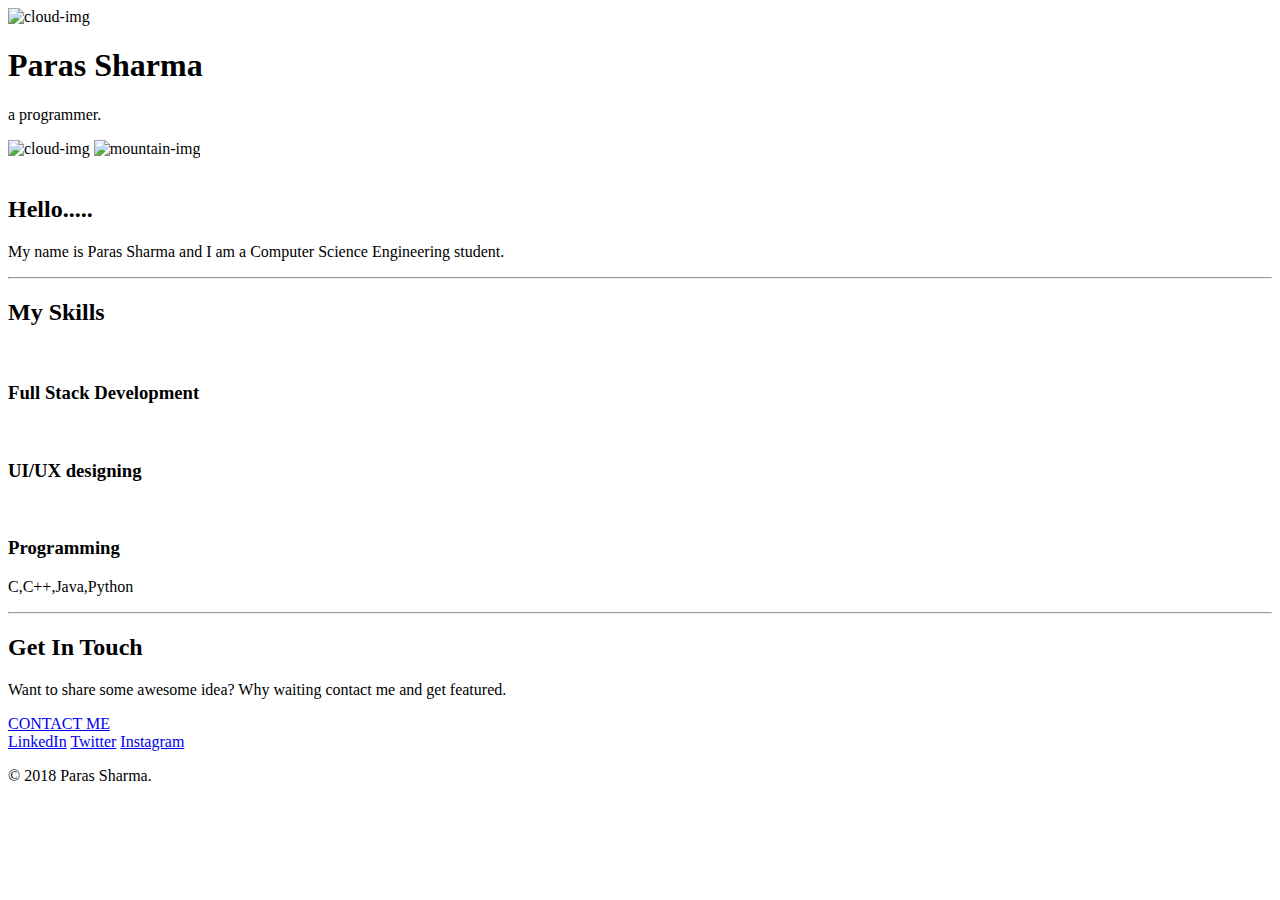
==== index.html @ e383135f "Add files via upload" ====
<!DOCTYPE html>
<html>
<head>
    <meta charset="utf-8">
    <title>My wesbite</title>
    <link rel="stylesheet" href="CSS/styles.css">
    <link rel="icon" href="favicon-32x32.png">
    <link rel="preconnect" href="https://fonts.gstatic.com">
    <link href="https://fonts.googleapis.com/css2?family=Merriweather&family=Sacramento&display=swap" rel="stylesheet">
    <link rel="preconnect" href="https://fonts.gstatic.com">
    <link rel="preconnect" href="https://fonts.gstatic.com">
    <link href="https://fonts.googleapis.com/css2?family=Raleway&display=swap" rel="stylesheet">
</head>
<body>

    <div class="top-container">
        <img class="cloud1" src="CSS/images/clouds.png" alt="cloud-img">
        <h1>Paras Sharma</h1>
        <p>a programmer.</p>
        <img class="cloud2" src="CSS/images/clouds.png" alt="cloud-img">
        <img class="mount" src="CSS/images/mountain.png" alt="mountain-img">
    </div>
    <div class="middle-container">
        <div class="profile">
          <img class="profile-img" src="CSS/images/profile.png" alt="">
          <h2>Hello.....</h2>
          <p>My name is Paras Sharma and I am a Computer Science Engineering student.</p>
          <hr>
        </div>
        <div class="skills">
          <h2>My Skills</h2>
          <div class="skill-row1">
            <img class="computer-img" src="CSS/images/computer.png" alt="">
            <h3 class="row1-text">Full Stack Development</h3>
          </div>
          <div class="skill-row2">
            <img class="uiux-img" src="CSS/images/UIUX.jpg" alt="">
            <h3 class="row2-text">UI/UX designing</h3>
          </div>
          <div class="skill-row3">
            <img class="programming-img" src="CSS/images/prg.jpg" alt="">
            <h3 class="row3-text">Programming</h3>
            <p>C,C++,Java,Python</p>
          </div>
        </div>
        <hr>
        <div class="contact-me">
          <h2>Get In Touch</h2>
          <p>Want to share some awesome idea? Why waiting contact me and get featured.</p>
          <a class="btn" href="mailto:name@email.com">CONTACT ME</a>
        </div>
      </div>
      
      
      <div class="bottom-container">
        <a class="footer-link" href="https://www.linkedin.com/in/paras-sharma-175467197/">LinkedIn</a>
        <a class="footer-link" href="https://twitter.com/im_sharmaji_">Twitter</a>
        <a class="footer-link" href="https://www.instagram.com/im_parassharma/">Instagram</a>
        <p>© 2018 Paras Sharma.</p>
      </div>
      
    
</body>
</html>
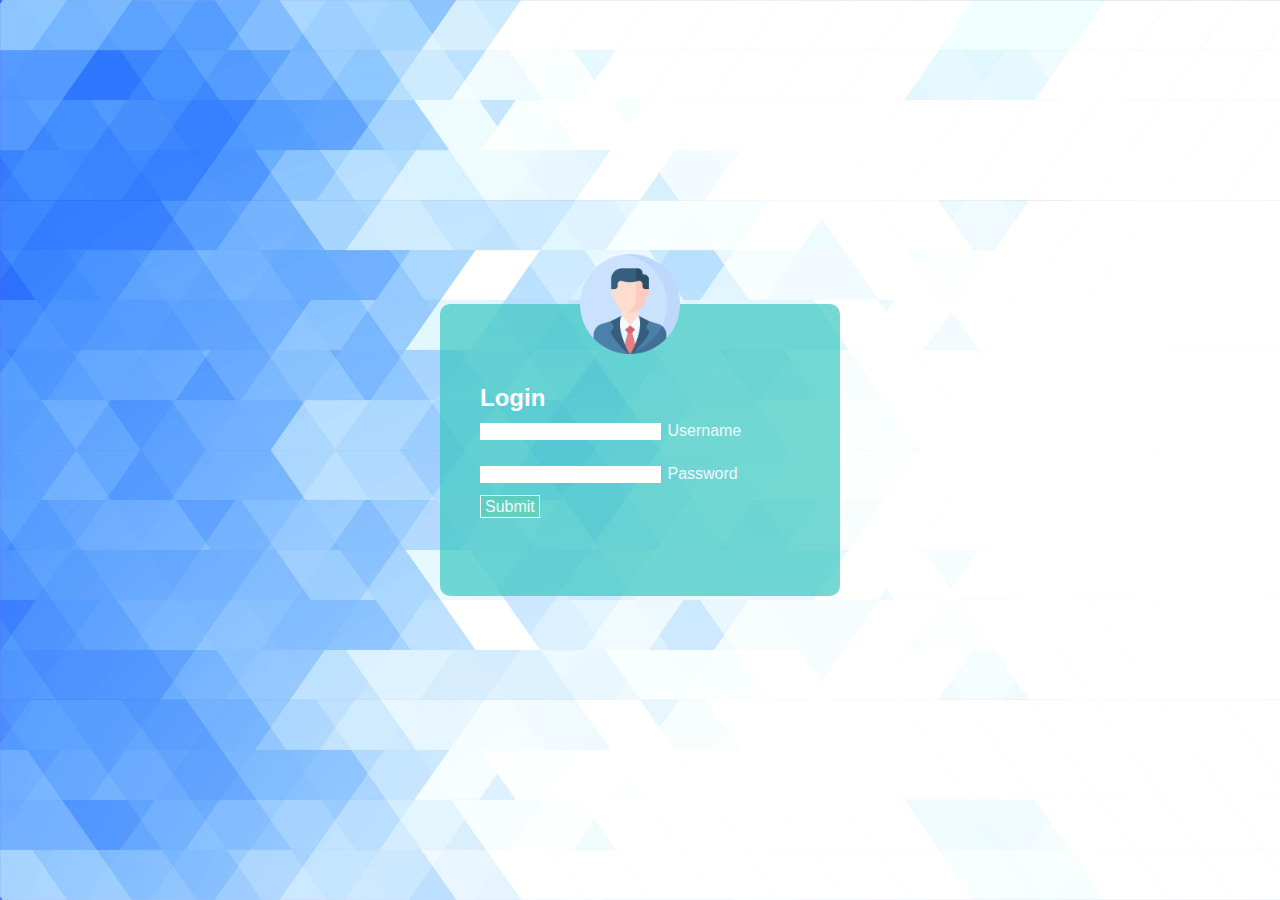
==== commit bc3a18f2: "Update and rename index1.html to index.html" ====
--- a/index.html
+++ b/index.html
@@ -2,63 +2,27 @@
 <html>
 <head>
     <meta charset="utf-8">
-    <title>My wesbite</title>
-    <link rel="stylesheet" href="CSS/styles.css">
-    <link rel="icon" href="favicon-32x32.png">
-    <link rel="preconnect" href="https://fonts.gstatic.com">
-    <link href="https://fonts.googleapis.com/css2?family=Merriweather&family=Sacramento&display=swap" rel="stylesheet">
-    <link rel="preconnect" href="https://fonts.gstatic.com">
-    <link rel="preconnect" href="https://fonts.gstatic.com">
-    <link href="https://fonts.googleapis.com/css2?family=Raleway&display=swap" rel="stylesheet">
+    <title>LOGIN MENU</title>
+    <link rel="stylesheet" href="CSS/login.css">
 </head>
 <body>
+    <div class="login-menu">
+        <form action="" class="form">
+            <img src="CSS/images/user.png" alt="">
+            <h2>Login</h2>
+            <div class="input-group">
+                <input type="text" name="username" id="username" required>
+                <label for="username">Username</label>
+            </div>
 
-    <div class="top-container">
-        <img class="cloud1" src="CSS/images/clouds.png" alt="cloud-img">
-        <h1>Paras Sharma</h1>
-        <p>a programmer.</p>
-        <img class="cloud2" src="CSS/images/clouds.png" alt="cloud-img">
-        <img class="mount" src="CSS/images/mountain.png" alt="mountain-img">
+            <div class="input-group">
+                <input type="password" name="login-pass" id="login-pass" required>
+                <label for="login-pass">Password</label>
+            </div>
+            
+            <a href="main.html">Submit</a>
+        
+        </form>
     </div>
-    <div class="middle-container">
-        <div class="profile">
-          <img class="profile-img" src="CSS/images/profile.png" alt="">
-          <h2>Hello.....</h2>
-          <p>My name is Paras Sharma and I am a Computer Science Engineering student.</p>
-          <hr>
-        </div>
-        <div class="skills">
-          <h2>My Skills</h2>
-          <div class="skill-row1">
-            <img class="computer-img" src="CSS/images/computer.png" alt="">
-            <h3 class="row1-text">Full Stack Development</h3>
-          </div>
-          <div class="skill-row2">
-            <img class="uiux-img" src="CSS/images/UIUX.jpg" alt="">
-            <h3 class="row2-text">UI/UX designing</h3>
-          </div>
-          <div class="skill-row3">
-            <img class="programming-img" src="CSS/images/prg.jpg" alt="">
-            <h3 class="row3-text">Programming</h3>
-            <p>C,C++,Java,Python</p>
-          </div>
-        </div>
-        <hr>
-        <div class="contact-me">
-          <h2>Get In Touch</h2>
-          <p>Want to share some awesome idea? Why waiting contact me and get featured.</p>
-          <a class="btn" href="mailto:name@email.com">CONTACT ME</a>
-        </div>
-      </div>
-      
-      
-      <div class="bottom-container">
-        <a class="footer-link" href="https://www.linkedin.com/in/paras-sharma-175467197/">LinkedIn</a>
-        <a class="footer-link" href="https://twitter.com/im_sharmaji_">Twitter</a>
-        <a class="footer-link" href="https://www.instagram.com/im_parassharma/">Instagram</a>
-        <p>© 2018 Paras Sharma.</p>
-      </div>
-      
-    
 </body>
-</html>+</html>
--- a/CSS/login.css
+++ b/CSS/login.css
@@ -0,0 +1,66 @@
+*{
+    margin: 0;
+    box-sizing: border-box;
+}
+
+body{
+    background: url(images/17545.jpg);
+    background-size: cover;
+    font-family: sans-serif;
+}
+
+.input-group{
+    padding-top: 10px;
+    padding-bottom: 10px;
+}
+
+.input-group label{
+    padding: 2px 2px;
+  
+}
+
+.login-menu{
+    height: 100vh;
+    width: 100vw;
+    display: flex;
+    justify-content: center;
+    align-items: center;
+    flex-wrap: wrap;
+}
+
+.form{
+    position: relative;
+    width: 100%;
+    max-width: 400px;
+    padding: 80px 40px 80px;
+    background-color: rgba(57, 199, 192, 0.699);
+    border-radius: 10px;
+    color: aliceblue;
+    box-shadow: rgb(15, 92, 192);
+}
+
+.form a{
+    color: aliceblue;
+    border: 1px solid;
+    text-decoration: none;
+    padding: 2px 4px;
+    background-color: rgba(94, 207, 170, 0.541);
+}
+
+.form img{
+    width: 100px;
+    position: absolute;
+    top: -50px;
+    right: 160px;
+}
+
+
+.form h2{
+    color: rgb(255, 255, 255);
+}
+
+.input-group input{
+    border: none;
+    margin-bottom: 5px;
+}
+
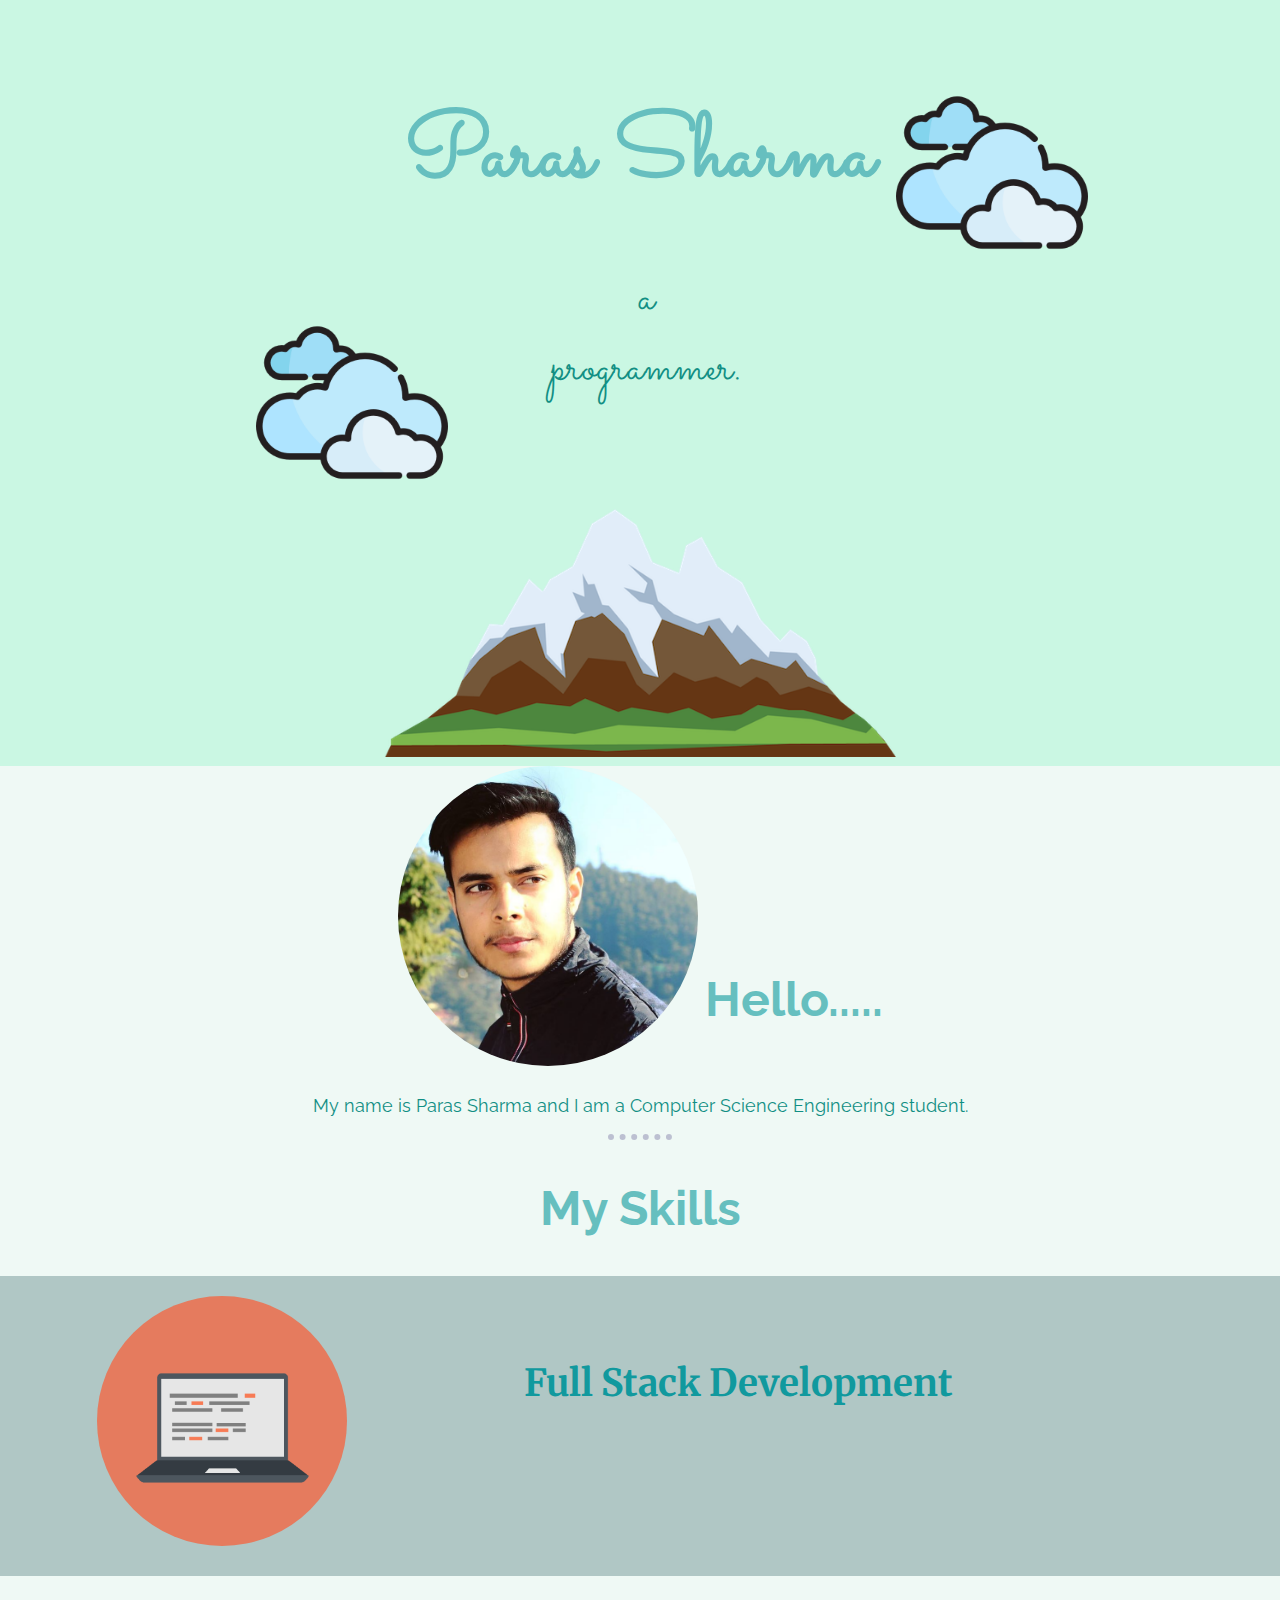
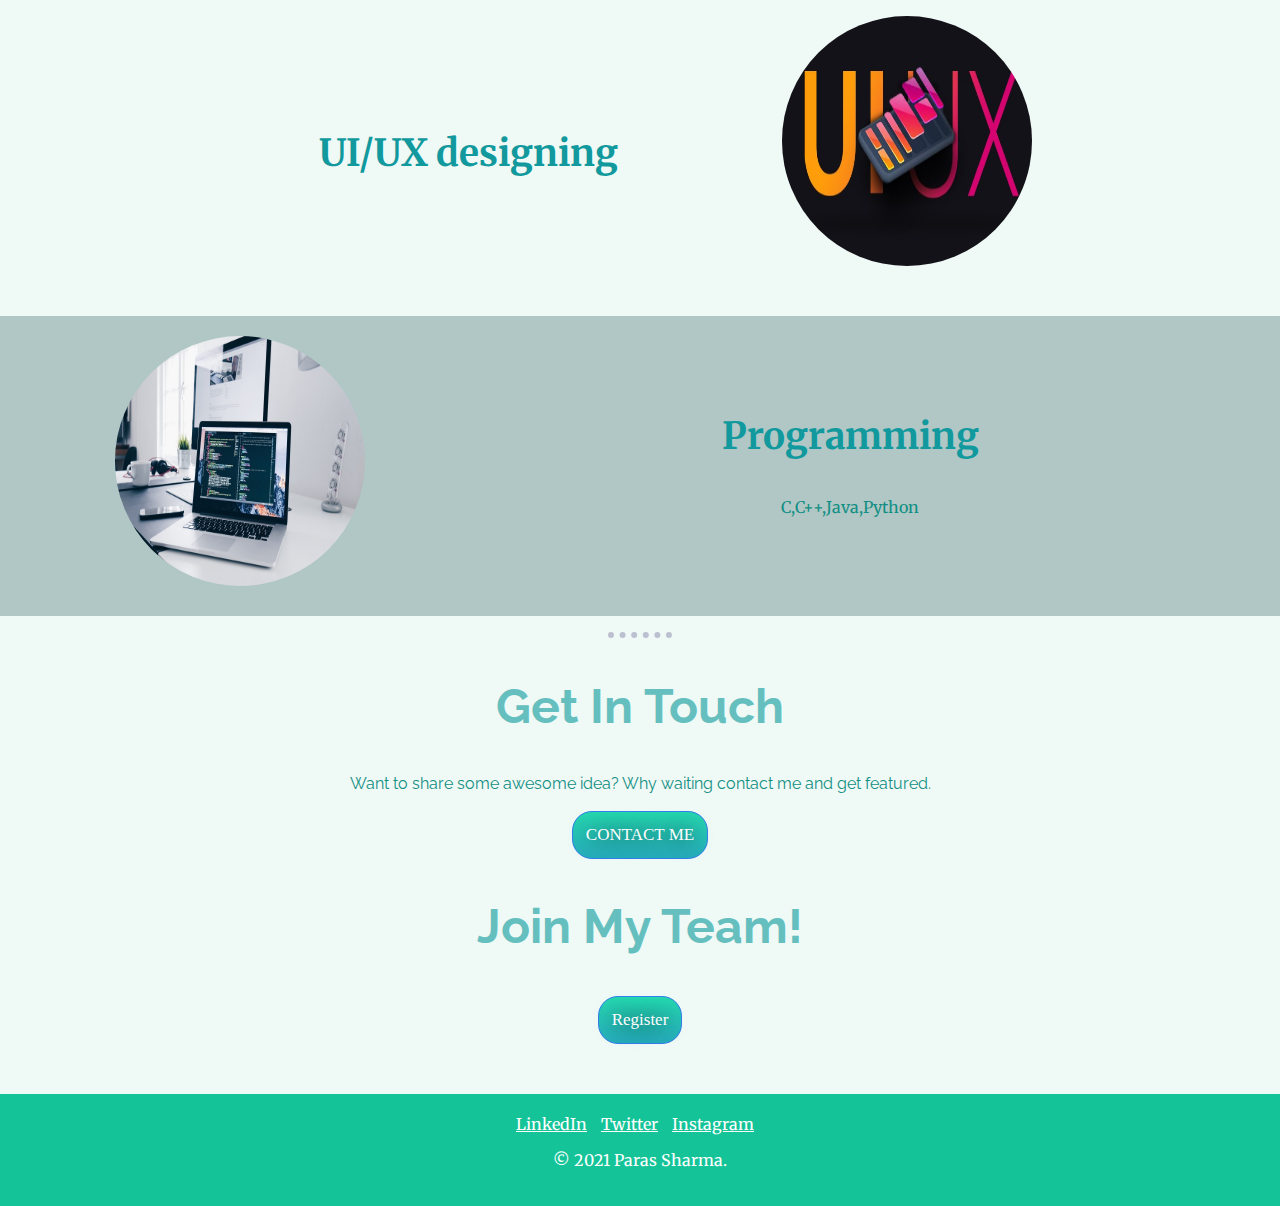
==== commit c2bbd820: "Add files via upload" ====
--- a/index.html
+++ b/index.html
@@ -2,27 +2,68 @@
 <html>
 <head>
     <meta charset="utf-8">
-    <title>LOGIN MENU</title>
-    <link rel="stylesheet" href="CSS/login.css">
+    <title>My wesbite</title>
+    <link rel="stylesheet" href="CSS/styles.css">
+    <link rel="icon" href="favicon-32x32.png">
+    <link rel="preconnect" href="https://fonts.gstatic.com">
+    <link href="https://fonts.googleapis.com/css2?family=Merriweather&family=Sacramento&display=swap" rel="stylesheet">
+    <link rel="preconnect" href="https://fonts.gstatic.com">
+    <link rel="preconnect" href="https://fonts.gstatic.com">
+    <link href="https://fonts.googleapis.com/css2?family=Raleway&display=swap" rel="stylesheet">
 </head>
 <body>
-    <div class="login-menu">
-        <form action="" class="form">
-            <img src="CSS/images/user.png" alt="">
-            <h2>Login</h2>
-            <div class="input-group">
-                <input type="text" name="username" id="username" required>
-                <label for="username">Username</label>
-            </div>
 
-            <div class="input-group">
-                <input type="password" name="login-pass" id="login-pass" required>
-                <label for="login-pass">Password</label>
-            </div>
-            
-            <a href="main.html">Submit</a>
-        
-        </form>
+    <div class="top-container">
+        <img class="cloud1" src="CSS/images/clouds.png" alt="cloud-img">
+        <h1>Paras Sharma</h1>
+        <p>a programmer.</p>
+        <img class="cloud2" src="CSS/images/clouds.png" alt="cloud-img">
+        <img class="mount" src="CSS/images/mountain.png" alt="mountain-img">
     </div>
+    <div class="middle-container">
+        <div class="profile">
+          <img class="profile-img" src="CSS/images/profile.png" alt="">
+          <h2>Hello.....</h2>
+          <p>My name is Paras Sharma and I am a Computer Science Engineering student.</p>
+          <hr>
+        </div>
+        <div class="skills">
+          <h2>My Skills</h2>
+          <div class="skill-row1">
+            <img class="computer-img" src="CSS/images/computer.png" alt="">
+            <h3 class="row1-text">Full Stack Development</h3>
+          </div>
+          <div class="skill-row2">
+            <img class="uiux-img" src="CSS/images/UIUX.jpg" alt="">
+            <h3 class="row2-text">UI/UX designing</h3>
+          </div>
+          <div class="skill-row3">
+            <img class="programming-img" src="CSS/images/prg.jpg" alt="">
+            <h3 class="row3-text">Programming</h3>
+            <p>C,C++,Java,Python</p>
+          </div>
+        </div>
+        <hr>
+        <div class="contact-me">
+          <h2>Get In Touch</h2>
+          <p>Want to share some awesome idea? Why waiting contact me and get featured.</p>
+          <a class="btn" href="mailto:name@email.com">CONTACT ME</a>
+        </div>
+
+        <div class="my-team">
+          <h2>Join My Team!</h2>
+          <a class="btn" href="form.html">Register</a>
+        </div>
+      </div>
+      
+      
+      <div class="bottom-container">
+        <a class="footer-link" href="https://www.linkedin.com/in/paras-sharma-175467197/">LinkedIn</a>
+        <a class="footer-link" href="https://twitter.com/im_sharmaji_">Twitter</a>
+        <a class="footer-link" href="https://www.instagram.com/im_parassharma/">Instagram</a>
+        <p>© 2021 Paras Sharma.</p>
+      </div>
+      
+    
 </body>
-</html>
+</html>--- a/CSS/styles.css
+++ b/CSS/styles.css
@@ -0,0 +1,246 @@
+body{
+    background-color: #EFF9F5;
+    text-align: center;
+    font-family: 'Merriweather', serif;
+    font-size: 2em;
+    margin: 0;
+}
+
+
+h1{
+    color: #66BFBF;
+    position: relative;
+    top: 20px;
+    left: 30%;
+    width: 40%;
+    font-family: 'Sacramento', cursive;
+    font-size: 5.625rem;
+    padding-top: 10px;
+}
+h2{
+    color: #66BFBF;
+    font-family: 'Raleway', sans-serif;;
+}
+
+h3{
+    color:#11999E
+}
+
+a{
+    color:#14c498;
+    
+}
+
+p{
+    color: #128f84;
+}
+
+.top-container p{
+    position: relative;
+    left: 43%;
+    width: 15%;
+    font-family: 'Sacramento', cursive;
+    font-size: 3rem;
+}
+
+.top-container{
+    padding-top: 1px;
+    background-color: #caf7e3;
+    position: relative;
+
+}
+
+
+.cloud1{
+    width: 15%;
+    position: absolute;
+    right: 15%;
+    top: 10%;
+    height: 25%;
+
+}
+
+.cloud2{
+    width: 15%;
+    height: 25%;
+    position: absolute;
+    left: 20%;
+    top: 40%;
+}
+
+.mount{
+    
+    width:40%;
+}
+
+.middle-container{
+    position: relative;
+}
+
+.profile{
+    position: relative;
+}
+
+.profile-img{
+    border-radius: 50%;
+    position: relative;
+    height: 300px;
+    width: 300px;
+}
+
+.profile h2{
+    position: relative;
+    display: inline;
+    bottom: 50px;
+}
+
+.profile p{
+    font-family: 'Raleway';
+    font-size: large;
+}
+
+.skill-row1{
+    padding-top: 20px;
+    padding-bottom: 20px;
+    background-color: #b0c7c5;
+    position: relative;
+}
+
+.computer-img{
+    right: 200px;
+    position: relative;
+    border-radius: 50%;
+    height: 250px;
+    width: 250px;
+}
+
+.row1-text{
+    position: relative;
+    display: inline;
+    width: 20px;
+    right: 30px;
+    bottom: 150px;
+}
+
+.skill-row2{
+    padding-top: 40px;
+    padding-bottom: 40px;
+    position: relative;
+}
+
+.uiux-img{
+    position: relative;
+    border-radius: 50%;
+    height: 250px;
+    width: 250px;
+    left: 420px;
+}
+
+.row2-text{
+    position: relative;
+    display: inline;
+    bottom: 100px;
+    right: 300px;
+}
+
+.skill-row3{
+    height: 300px;
+    background-color:#b0c7c5 ;
+    position: relative;
+}
+
+.programming-img{
+    top: 20px;
+    position: relative;
+    right: 400px;
+    border-radius: 50%;
+    height: 250px;
+    width: 250px;
+}
+
+.row3-text{
+    position: relative;
+    bottom: 200px;
+    left: 600px;
+    width: 500px;
+
+}
+
+.skill-row3 p{
+    width: 400px;
+    font-size: medium;
+    position: relative;
+    bottom: 200px;
+    left: 650px;
+}
+.middle-container hr{
+    color: #bcc0d1;
+    width: 5%;
+    border-style: dotted;
+    border-width: 0.2em 0 0;
+}
+
+.bottom-container{
+    padding-top: 20px;
+    padding-bottom: 20px;
+    margin-top: 50px;
+    margin-bottom: 0px;
+    background-color: #14c498;
+    font-size: medium;
+}
+
+.bottom-container a {
+    color: rgb(255, 255, 255);
+    margin-right: 10px;
+}
+
+.bottom-container p {
+    color: rgb(255, 255, 255);
+}
+
+.contact-me p{
+    display: block;
+    font-family: 'Raleway';
+    font-size: medium;
+}
+
+a:hover{
+    color: #26e0c8;
+}
+.btn{
+    background: #25D7AF;
+    background-image: -webkit-linear-gradient(top, #25D7AF, #27ACBC);
+    background-image: -moz-linear-gradient(top, #25D7AF, #27ACBC);
+    background-image: -ms-linear-gradient(top, #25D7AF, #27ACBC);
+    background-image: -o-linear-gradient(top, #25D7AF, #27ACBC);
+    background-image: -webkit-gradient(to bottom, #25D7AF, #27ACBC);
+    -webkit-border-radius: 20px;
+    -moz-border-radius: 20px;
+    border-radius: 20px;
+    color: #FDFDFD;
+    font-family: Georgia;
+    font-size: 17px;
+    font-weight: 100;
+    padding: 13px;
+    text-shadow: 1px 1px 20px #000000;
+    border: solid #337FED 1px;
+    text-decoration: none;
+    display: inline-block;
+    cursor: pointer;
+    text-align: center;
+     }
+     
+.btn:hover{
+
+    border: solid #337FED 1px;
+    background: #1E62D0;
+    background-image: -webkit-linear-gradient(top, #1E62D0, #3D94F6);
+    background-image: -moz-linear-gradient(top, #1E62D0, #3D94F6);
+    background-image: -ms-linear-gradient(top, #1E62D0, #3D94F6);
+    background-image: -o-linear-gradient(top, #1E62D0, #3D94F6);
+    background-image: -webkit-gradient(to bottom, #1E62D0, #3D94F6);
+    -webkit-border-radius: 20px;
+    -moz-border-radius: 20px;
+    border-radius: 20px;
+    text-decoration: none;
+}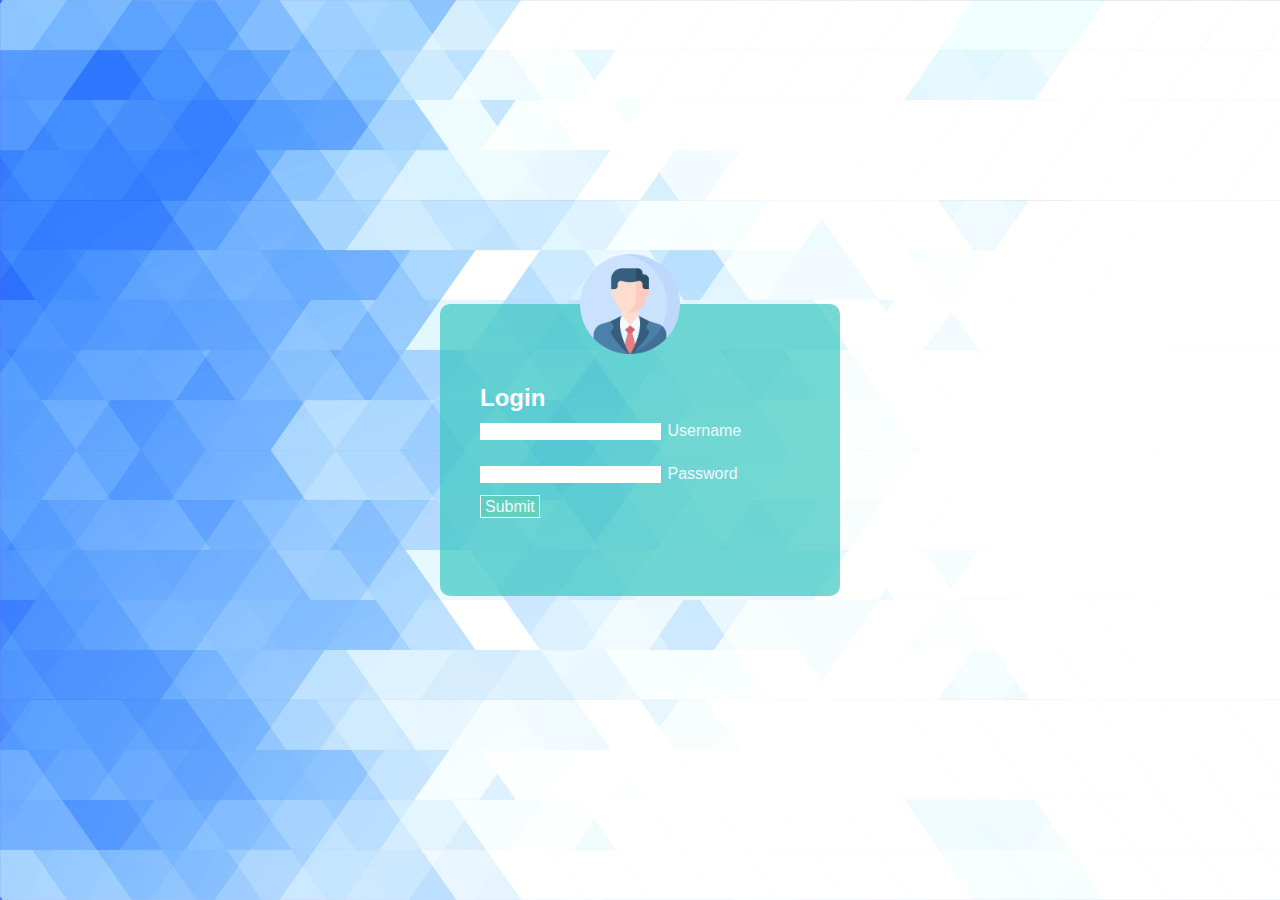
==== commit 0e23db4b: "Rename login.html to index.html" ====
--- a/index.html
+++ b/index.html
@@ -2,68 +2,27 @@
 <html>
 <head>
     <meta charset="utf-8">
-    <title>My wesbite</title>
-    <link rel="stylesheet" href="CSS/styles.css">
-    <link rel="icon" href="favicon-32x32.png">
-    <link rel="preconnect" href="https://fonts.gstatic.com">
-    <link href="https://fonts.googleapis.com/css2?family=Merriweather&family=Sacramento&display=swap" rel="stylesheet">
-    <link rel="preconnect" href="https://fonts.gstatic.com">
-    <link rel="preconnect" href="https://fonts.gstatic.com">
-    <link href="https://fonts.googleapis.com/css2?family=Raleway&display=swap" rel="stylesheet">
+    <title>LOGIN MENU</title>
+    <link rel="stylesheet" href="CSS/login.css">
 </head>
 <body>
+    <div class="login-menu">
+        <form action="" class="form">
+            <img src="CSS/images/user.png" alt="">
+            <h2>Login</h2>
+            <div class="input-group">
+                <input type="text" name="username" id="username" required>
+                <label for="username">Username</label>
+            </div>
 
-    <div class="top-container">
-        <img class="cloud1" src="CSS/images/clouds.png" alt="cloud-img">
-        <h1>Paras Sharma</h1>
-        <p>a programmer.</p>
-        <img class="cloud2" src="CSS/images/clouds.png" alt="cloud-img">
-        <img class="mount" src="CSS/images/mountain.png" alt="mountain-img">
+            <div class="input-group">
+                <input type="password" name="login-pass" id="login-pass" required>
+                <label for="login-pass">Password</label>
+            </div>
+            
+            <a href="index.html">Submit</a>
+        
+        </form>
     </div>
-    <div class="middle-container">
-        <div class="profile">
-          <img class="profile-img" src="CSS/images/profile.png" alt="">
-          <h2>Hello.....</h2>
-          <p>My name is Paras Sharma and I am a Computer Science Engineering student.</p>
-          <hr>
-        </div>
-        <div class="skills">
-          <h2>My Skills</h2>
-          <div class="skill-row1">
-            <img class="computer-img" src="CSS/images/computer.png" alt="">
-            <h3 class="row1-text">Full Stack Development</h3>
-          </div>
-          <div class="skill-row2">
-            <img class="uiux-img" src="CSS/images/UIUX.jpg" alt="">
-            <h3 class="row2-text">UI/UX designing</h3>
-          </div>
-          <div class="skill-row3">
-            <img class="programming-img" src="CSS/images/prg.jpg" alt="">
-            <h3 class="row3-text">Programming</h3>
-            <p>C,C++,Java,Python</p>
-          </div>
-        </div>
-        <hr>
-        <div class="contact-me">
-          <h2>Get In Touch</h2>
-          <p>Want to share some awesome idea? Why waiting contact me and get featured.</p>
-          <a class="btn" href="mailto:name@email.com">CONTACT ME</a>
-        </div>
-
-        <div class="my-team">
-          <h2>Join My Team!</h2>
-          <a class="btn" href="form.html">Register</a>
-        </div>
-      </div>
-      
-      
-      <div class="bottom-container">
-        <a class="footer-link" href="https://www.linkedin.com/in/paras-sharma-175467197/">LinkedIn</a>
-        <a class="footer-link" href="https://twitter.com/im_sharmaji_">Twitter</a>
-        <a class="footer-link" href="https://www.instagram.com/im_parassharma/">Instagram</a>
-        <p>© 2021 Paras Sharma.</p>
-      </div>
-      
-    
 </body>
-</html>+</html>
--- a/CSS/login.css
+++ b/CSS/login.css
@@ -0,0 +1,66 @@
+*{
+    margin: 0;
+    box-sizing: border-box;
+}
+
+body{
+    background: url(images/17545.jpg);
+    background-size: cover;
+    font-family: sans-serif;
+}
+
+.input-group{
+    padding-top: 10px;
+    padding-bottom: 10px;
+}
+
+.input-group label{
+    padding: 2px 2px;
+  
+}
+
+.login-menu{
+    height: 100vh;
+    width: 100vw;
+    display: flex;
+    justify-content: center;
+    align-items: center;
+    flex-wrap: wrap;
+}
+
+.form{
+    position: relative;
+    width: 100%;
+    max-width: 400px;
+    padding: 80px 40px 80px;
+    background-color: rgba(57, 199, 192, 0.699);
+    border-radius: 10px;
+    color: aliceblue;
+    box-shadow: rgb(15, 92, 192);
+}
+
+.form a{
+    color: aliceblue;
+    border: 1px solid;
+    text-decoration: none;
+    padding: 2px 4px;
+    background-color: rgba(94, 207, 170, 0.541);
+}
+
+.form img{
+    width: 100px;
+    position: absolute;
+    top: -50px;
+    right: 160px;
+}
+
+
+.form h2{
+    color: rgb(255, 255, 255);
+}
+
+.input-group input{
+    border: none;
+    margin-bottom: 5px;
+}
+
